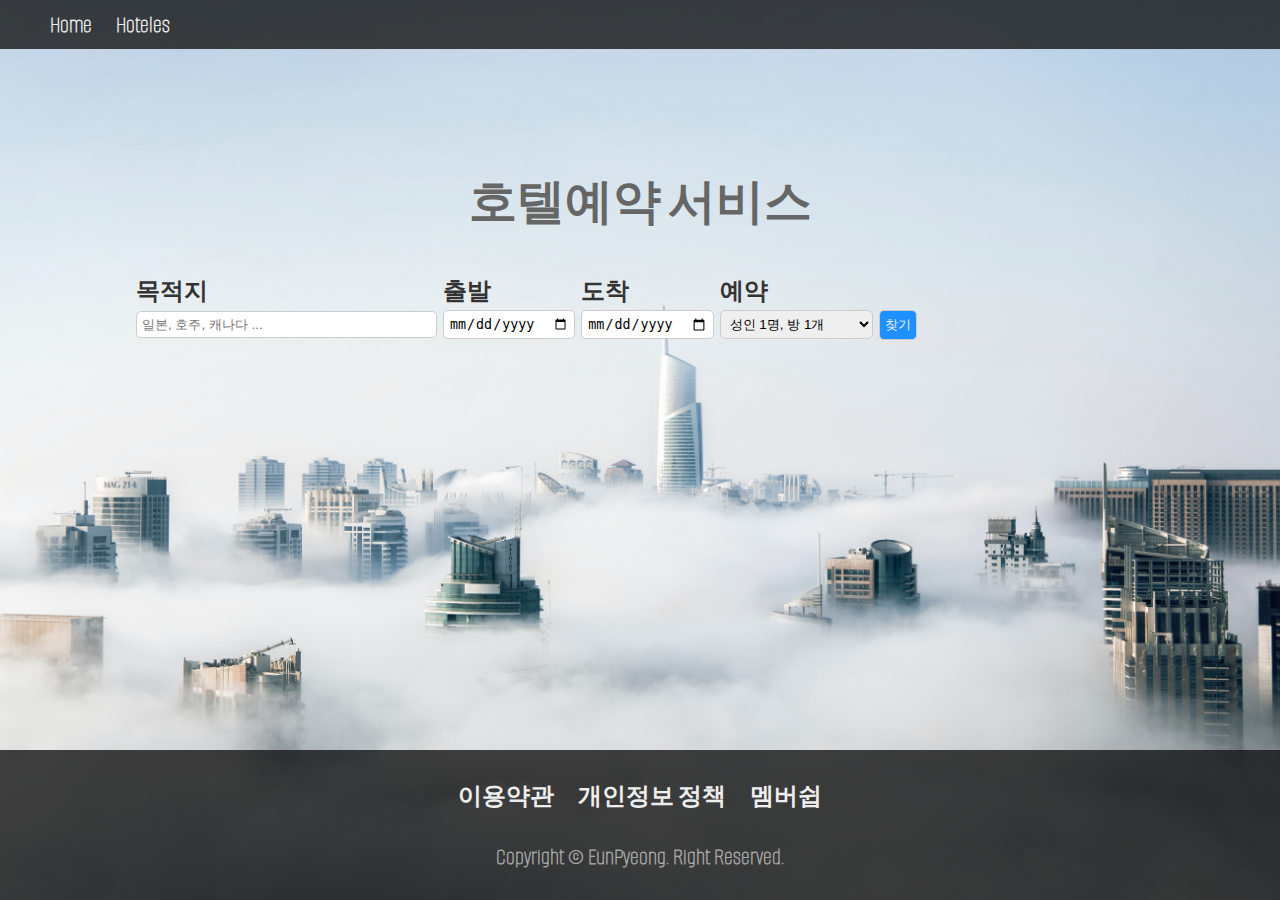
==== hoteles/index.html @ d9667e18 "update" ====
<!DOCTYPE html>
<html lang="ko">
<head>
	<meta charset="UTF-8">
	<meta name="viewport" content="width=device-width, initial-scale=1.0">
	<title>Hotel Reservation</title>
	<link rel="stylesheet" type="text/css" href="styles.css">
	<style>
		body {
			background-image: url('images/hoteles.jpg');
			background-size: cover;
			overflow-y: hidden;
		}
		nav { animation: ba .5s .75s backwards; }
		h1 { font-size: 2em; }
		footer {
			position: absolute;
			bottom: 0;
			animation: su .5s .75s backwards;
		}
		@keyframes su {
			from { transform: translateY(200px); }
			to { transform: translateY(0); }
		}
		@keyframes ba {
			from { transform: translateY(-100px); }
			to { transform: translateY(0); }
		}
	</style>
</head>
<body>
	<nav>
		<ul>
			<li><a href="index.html">Home</a></li>
			<li><a href="hoteles.html">Hoteles</a></li>
			<!-- <li class="login"><a href="">Initiate session</a></li> -->
		</ul>
	</nav>

	<br><br><br><br>
	<h1>호텔예약 서비스</h1>
	<form id="seek-hotel">
		<ul>
			<li>
				<label for="where-to">목적지</label>
				<input type="text" id="where-to" name="where-to" size="34" placeholder="일본, 호주, 캐나다 ..." required>
			</li>
			<li>
				<label for="entrance">출발</label>
				<input type="date" id="entrance" name="entrance" required>
			</li>
			<li>
				<label for="exit">도착</label>
				<input type="date" id="exit" name="exit" required>
			</li>
			<li>
				<label for="rooms">예약</label>
				<select name="rooms" id="rooms">
					<option value="1-1h">성인 1명, 방 1개</option>
					<option value="2-1h">성인 2명, 방 1개</option>
					<option value="1-1n">성인 1명, 어린이 1명</option>
					<option value="2-1n">성인 2명, 어린이 1명</option>
					<option value="2-2n">성인 2명, 어린이 2명</option>
				</select>
			</li>
			<li><input type="submit" value="찾기"></li>
		</ul>
	</form>
	<br>
	<!-- <h2>원하시는 목적지를 선택하세요</h2> -->

	<footer>
		<ul>
			<li><a href="termination/term.html">이용약관</a></li>
			<li><a href="termination/politics-of-privacy.html">개인정보 정책</a></li>
			<li><a href="termination/membership.html">멤버쉽</a></li>
		</ul>
		<p>Copyright © EunPyeong. Right Reserved.</p>
	</footer>
</body>
</html>
---- hoteles/styles.css ----
@import url('styles/general.css');
@import url('styles/head.css');
@import url('styles/content.css');
@import url('styles/pageing.css');
@import url('styles/pie.css');
@import url('styles/media-queries.css');
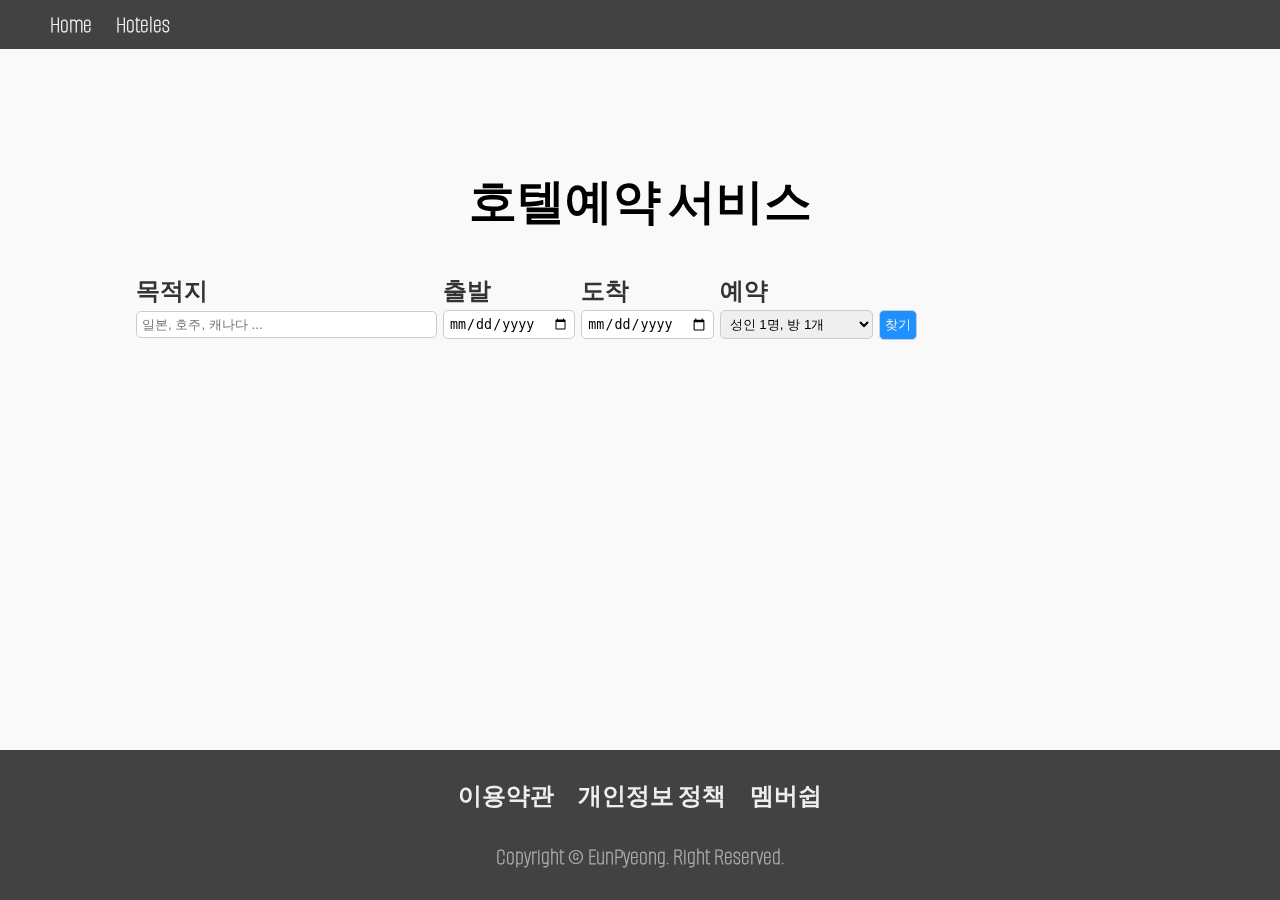
==== commit 50e46e3d: "update" ====
--- a/hoteles/index.html
+++ b/hoteles/index.html
@@ -6,11 +6,6 @@
 	<title>Hotel Reservation</title>
 	<link rel="stylesheet" type="text/css" href="styles.css">
 	<style>
-		body {
-			background-image: url('images/hoteles.jpg');
-			background-size: cover;
-			overflow-y: hidden;
-		}
 		nav { animation: ba .5s .75s backwards; }
 		h1 { font-size: 2em; }
 		footer {
@@ -18,6 +13,19 @@
 			bottom: 0;
 			animation: su .5s .75s backwards;
 		}
+		#backgroundVideo {
+			position: fixed; 
+			right: 0; 
+			bottom: 0; 
+			min-width: 100%; 
+			min-height: 100%; 
+			width: 100%; 
+			height: auto; 
+			z-index: -1000; 
+			background-size: cover; 
+			overflow: hidden;
+		}
+		
 		@keyframes su {
 			from { transform: translateY(200px); }
 			to { transform: translateY(0); }
@@ -38,6 +46,11 @@
 	</nav>
 
 	<br><br><br><br>
+
+	<video autoplay muted loop id="backgroundVideo">
+		<source src="videos/hoteles.mp4" type="video/mp4">
+	</video>
+	
 	<h1>호텔예약 서비스</h1>
 	<form id="seek-hotel">
 		<ul>
@@ -67,7 +80,7 @@
 		</ul>
 	</form>
 	<br>
-	<!-- <h2>원하시는 목적지를 선택하세요</h2> -->
+	<!-- <h2>원하는 목적지 선택</h2> -->
 
 	<footer>
 		<ul>
